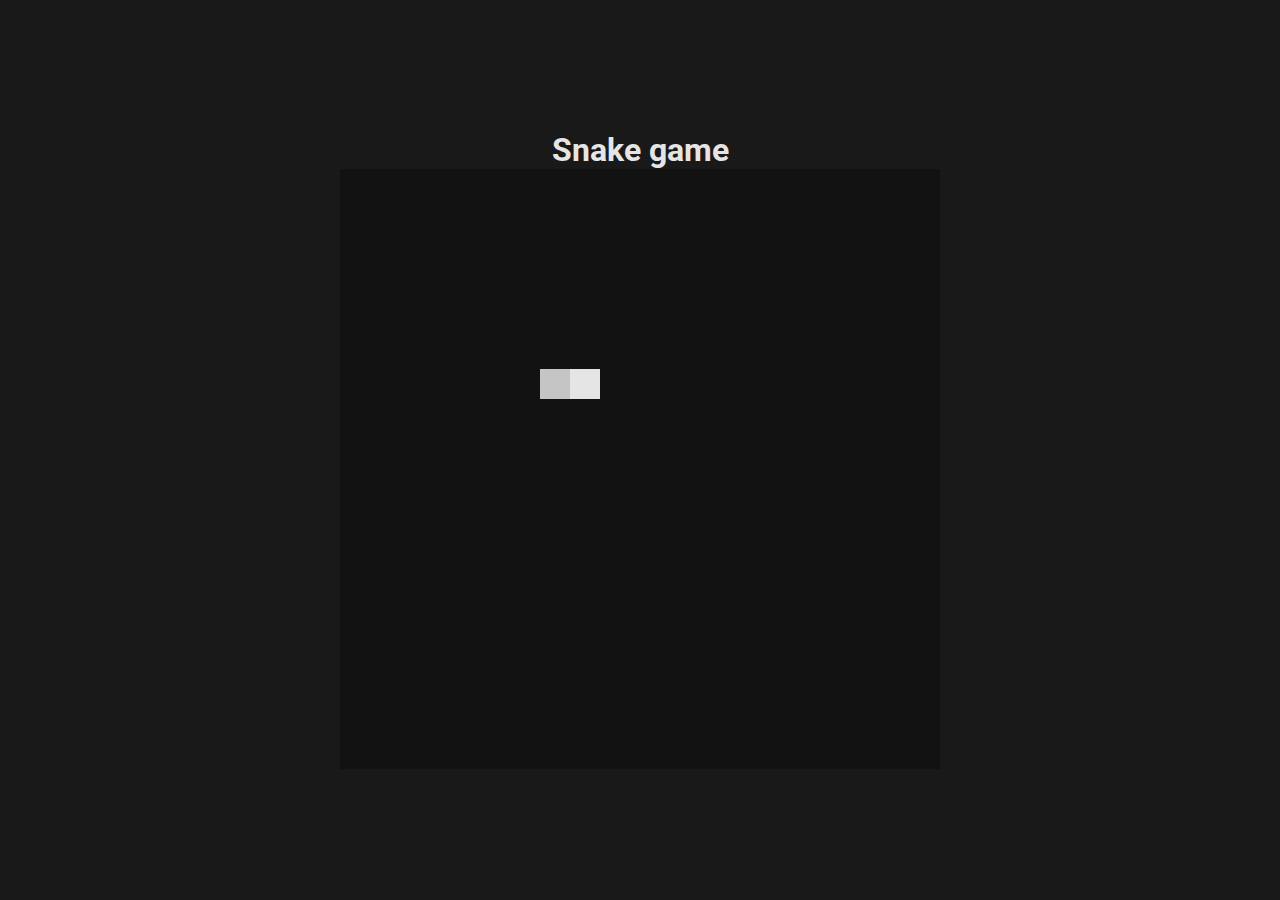
==== games/snake/index.html @ 1875b320 "snake game start" ====
<!DOCTYPE html>
<html lang="pt-br">
<head>
    <meta charset="UTF-8">
    <meta name="viewport" content="width=device-width, initial-scale=1.0">
    <link rel="stylesheet" type="text/css" href="./css/style.css">
    <title>Snake game</title>
</head>
<body>
    
    <h1> Snake game</h1>
    <canvas width="600" height="600"></canvas>

    <script src="./js/script.js"></script>
</body>
</html>
---- games/snake/css/style.css ----
@import url('https://fonts.googleapis.com/css2?family=Roboto:ital,wght@0,100;0,300;0,400;0,500;0,700;0,900;1,100;1,300;1,400;1,500;1,700;1,900&display=swap');

* {
    margin: 0;
    padding: 0;
    box-sizing: border-box;
    font-family: 'Roboto', sans-serif;
}

body {
    background-color: #191919;
    display: flex;
    min-height: 100vh;
    align-items: center;
    justify-content: center;
    color: #e5e5e5;
    flex-direction: column;
}

canvas {
    background-color: #121212;
}
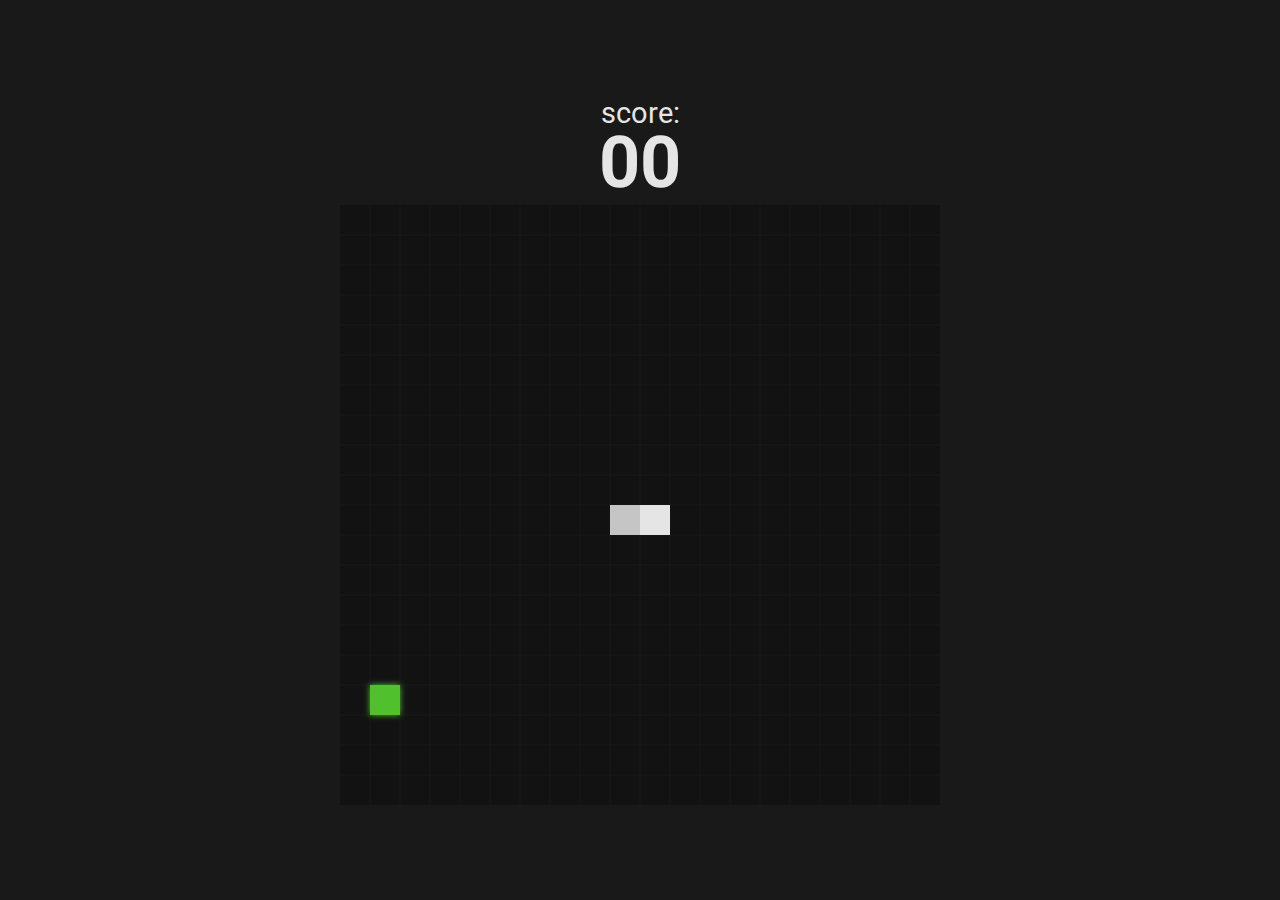
==== commit 4be330ba: "snake game finished" ====
--- a/games/snake/index.html
+++ b/games/snake/index.html
@@ -7,8 +7,20 @@
     <title>Snake game</title>
 </head>
 <body>
-    
-    <h1> Snake game</h1>
+    <div class="score">score: <span class="score-value">00</span></div>
+
+    <div class="menu">
+        <span class="game-over">game over</span>
+        <span class="final-score">score: <span>00</span></span>
+
+        <button class="btn-play">
+            <svg xmlns="http://www.w3.org/2000/svg" width="16" height="16" fill="currentColor" class="bi bi-play-circle" viewBox="0 0 16 16">
+                <path d="M8 15A7 7 0 1 1 8 1a7 7 0 0 1 0 14m0 1A8 8 0 1 0 8 0a8 8 0 0 0 0 16"/>
+                <path d="M6.271 5.055a.5.5 0 0 1 .52.038l3.5 2.5a.5.5 0 0 1 0 .814l-3.5 2.5A.5.5 0 0 1 6 10.5v-5a.5.5 0 0 1 .271-.445"/>
+              </svg>
+            Jogar novamente
+        </button>
+    </div>
     <canvas width="600" height="600"></canvas>
 
     <script src="./js/script.js"></script>
--- a/games/snake/css/style.css
+++ b/games/snake/css/style.css
@@ -19,4 +19,52 @@
 
 canvas {
     background-color: #121212;
+}
+
+.score {
+    display: flex;
+    flex-direction: column;
+    align-items: center;
+    font-size: 1.8rem;
+}
+
+.score-value {
+    font-weight: 700;
+    font-size: 4.5rem;
+    display: block;
+    margin-top: -10px;
+}
+
+.menu {
+    position: absolute;
+    display: none;
+    flex-direction: column;
+    align-items: center;
+    z-index: 1;
+}
+
+.game-over {
+    text-transform: uppercase;
+    font-weight: 700;
+    font-size: 3rem;
+}
+
+.final-score {
+    font-weight: 500;
+    font-size: 1.5rem;
+}
+
+.btn-play {
+    border: none;
+    border-radius: 100px;
+    padding: 10px 15px 10px 12px;
+    font-size: 1rem;
+    font-weight: 600;
+    color: #333;
+    margin-top: 40px;
+    display: flex;
+    align-items: center;
+    justify-content: center;
+    gap: 5px;
+    cursor: pointer;
 }